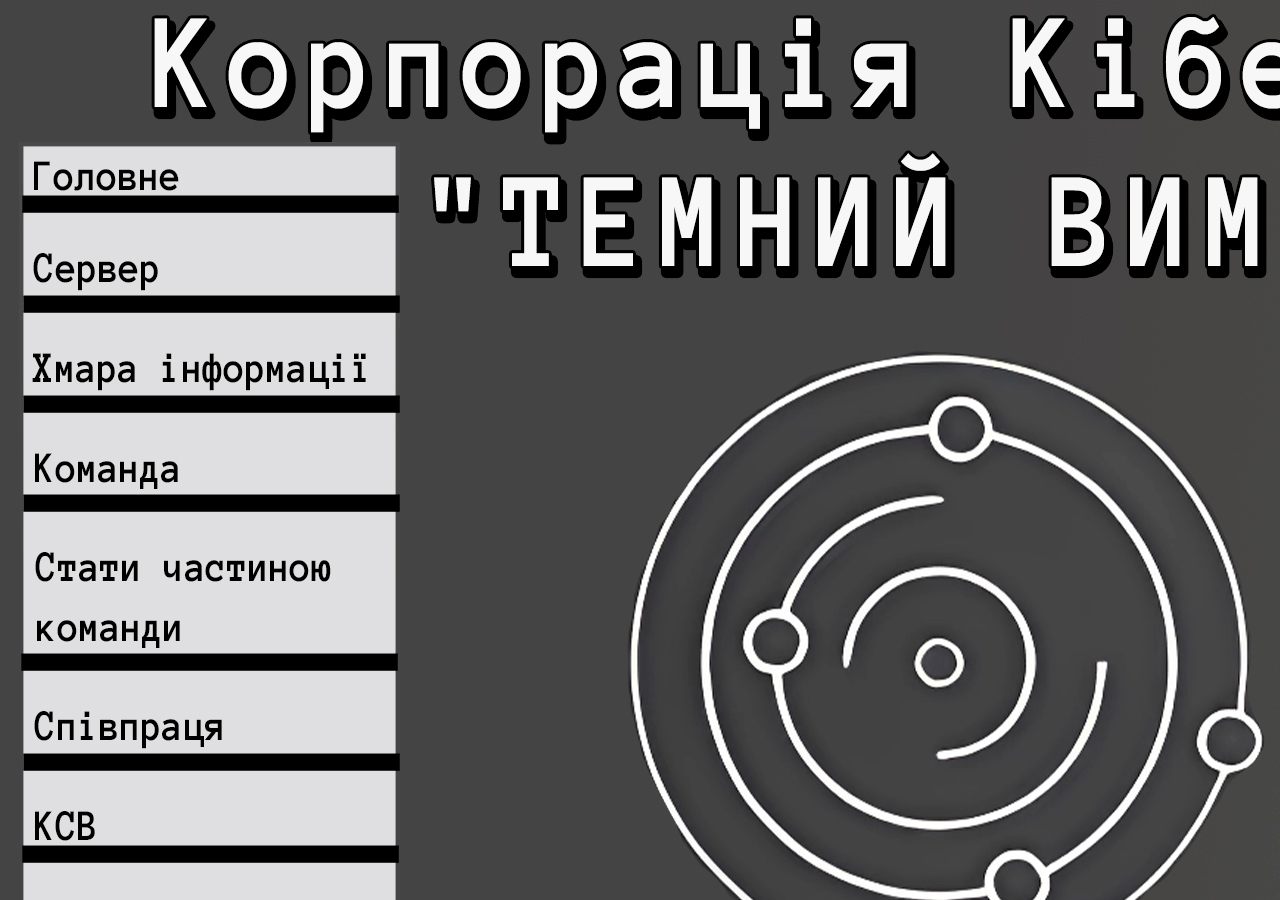
==== true.html @ 1d40cb26 "0.11" ====
<!DOCTYPE html>
<html lang="en">
<head>
    <meta charset="UTF-8">
    <meta name="viewport" content="width=device-width, initial-scale=1.0">
    <link rel="preconnect" href="https://fonts.googleapis.com">
    <link rel="preconnect" href="https://fonts.gstatic.com" crossorigin>
    <link href="https://fonts.googleapis.com/css2?family=Karla&display=swap" rel="stylesheet">
    <link rel="stylesheet" href="https://cdnjs.cloudflare.com/ajax/libs/modern-normalize/1.1.0/modern-normalize.min.css" />
    <link rel="stylesheet" href="./css/index.css" />
    <style> body {background-image: url(img/bg.jpg);} </style>
    <title>Темний вимір</title>
</head>
<body>
    
</body>
</html>
---- css/index.css ----
body {
    background-color: #1f2022;
    background-image: url(../img/bg-hiden.jpg);
    display: flex;
    justify-content: center;
}

.cont {
    padding-top: 5px;
    padding-bottom: 5px;
    margin-top: 400px;
    background-color: #dedee0;
    width: 500px;
    height: 170px;
    border-radius: 5%;
}

.main_text {
    margin: 0;
    color: #494947;
    font-weight: 900;
    font-size: 26px;
    line-height: 1.62;
    text-align: center;
    letter-spacing: 0.06em;
    text-transform: uppercase;
}

.pass_cont {
display: flex;
justify-content: center;
}

.pass {
    justify-content: center;
    width: 168px;
    height: 40px;
    border: 1px solid #494947;
    background-color: rgba(255, 0, 0, 0);
    border-radius: 6px;
    outline: none;
    color: #494947;
    font-size: xx-large;
    text-align: center;
    outline: transparent;
}
.pass[type=text]:focus {
    border: 3px solid #203256;
}

.btn_cont {
    display: flex;
    justify-content: center;
    padding-top: 5px;
}

/* Стиль кнопки */
.btn {
    display: inline-block;
    padding: 10px 20px;
    background-color: #494947;
    /* Початковий колір */
    color: #dedee0;
    text-align: center;
    text-decoration: none;
    font-size: 16px;
    border: none;
    cursor: pointer;
    border-radius: 5px;
    transition: background-color 0.3s ease;
    /* Анімація зміни кольору фону */
}

/* Стиль кнопки при наведенні курсору */
.btn:hover {
    background-color: #203256;
    /* Кінцевий колір при наведенні */
}
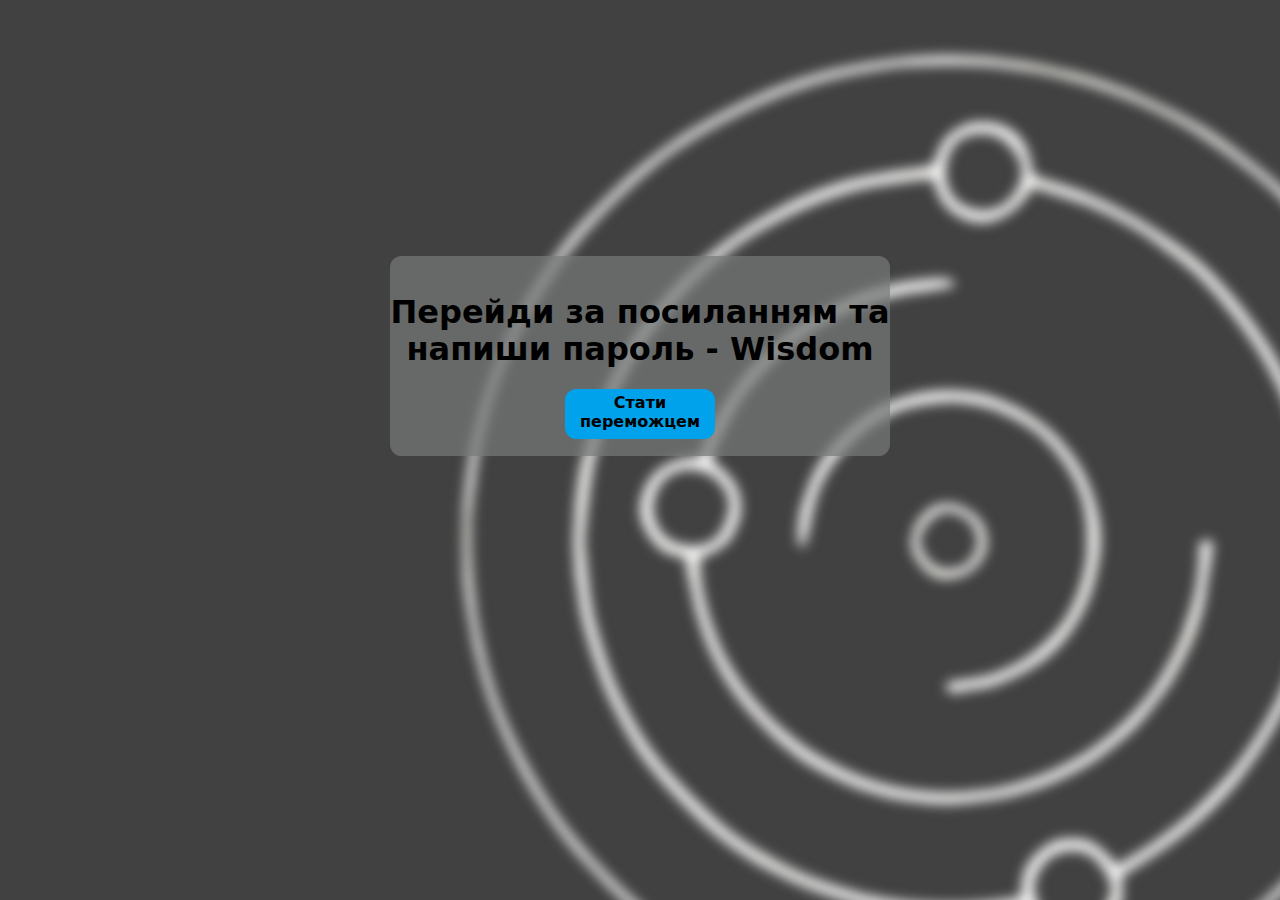
==== commit 37329e13: "1.0" ====
--- a/true.html
+++ b/true.html
@@ -8,10 +8,14 @@
     <link href="https://fonts.googleapis.com/css2?family=Karla&display=swap" rel="stylesheet">
     <link rel="stylesheet" href="https://cdnjs.cloudflare.com/ajax/libs/modern-normalize/1.1.0/modern-normalize.min.css" />
     <link rel="stylesheet" href="./css/index.css" />
-    <style> body {background-image: url(img/bg.jpg);} </style>
+    <style> body {background-image: url(img/bg1.jpg);} </style>
+    <link rel="stylesheet" href="./css/fin.css" />
     <title>Темний вимір</title>
 </head>
 <body>
-    
+    <div class="modal">
+        <h1 class="text_fin">Перейди за посиланням та напиши пароль - Wisdom</h1>
+        <a href="https://t.me/+Qoy6QljNkP0yNjky" class="link">Стати переможцем</a>
+    </div>  
 </body>
 </html>--- a/css/index.css
+++ b/css/index.css
@@ -43,6 +43,7 @@
     font-size: xx-large;
     text-align: center;
     outline: transparent;
+    margin-top: 10px;
 }
 .pass[type=text]:focus {
     border: 3px solid #203256;
@@ -52,6 +53,7 @@
     display: flex;
     justify-content: center;
     padding-top: 5px;
+    margin-top: 10px;
 }
 
 /* Стиль кнопки */
--- a/css/fin.css
+++ b/css/fin.css
@@ -0,0 +1,25 @@
+.modal {
+    background: rgba(118, 122, 121, 0.7);
+    width: 500px;
+    height: 200px;
+    display: flex;
+    margin-top: 20%;
+    justify-content: center;
+    align-items: center;
+    text-align: center;
+    flex-direction: column;
+    border-radius: 0.9cqw;
+}
+
+.link {
+    text-align: center;
+    justify-content: center;
+    padding-top: 5px;
+    width: 150px;
+    height: 50px;
+    color: #000;
+    background-color: rgb(0, 162, 236);
+    text-decoration: none;
+    border-radius: 0.9cqw;
+    font-weight: bold;
+}